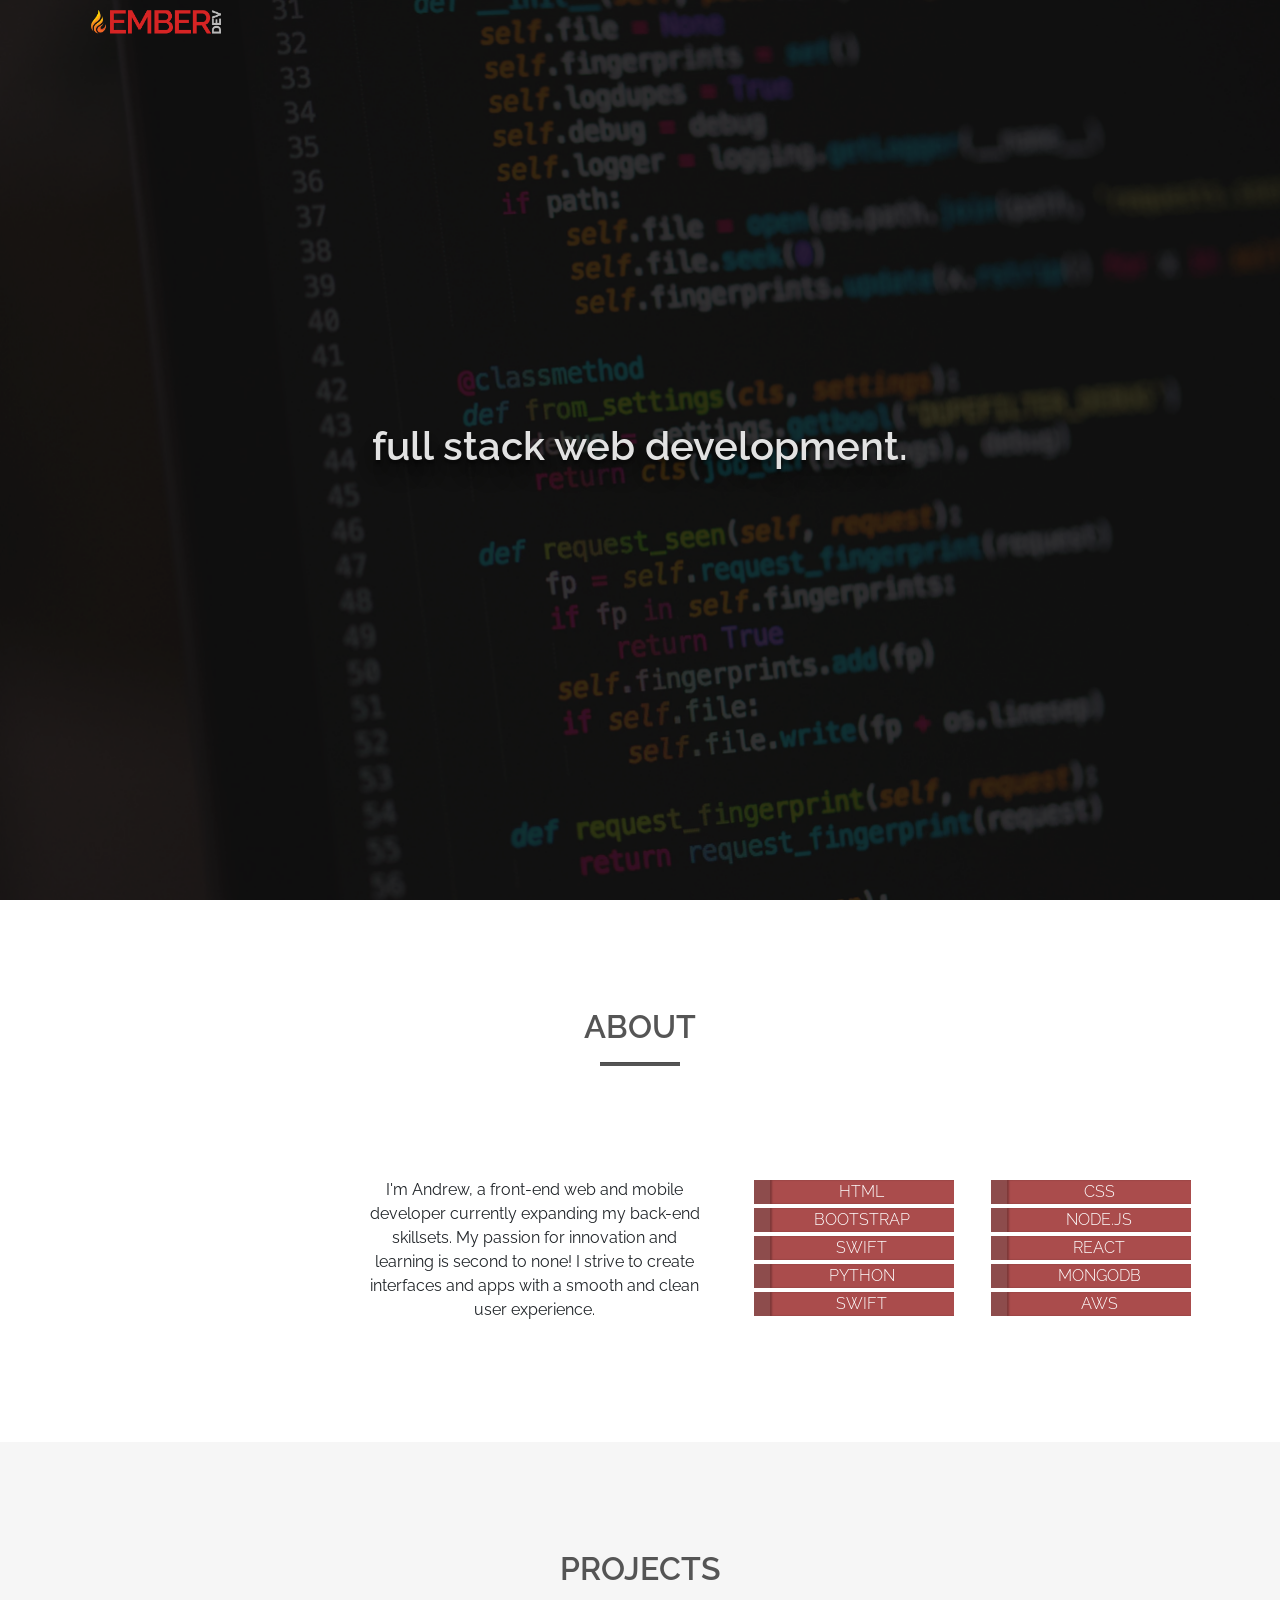
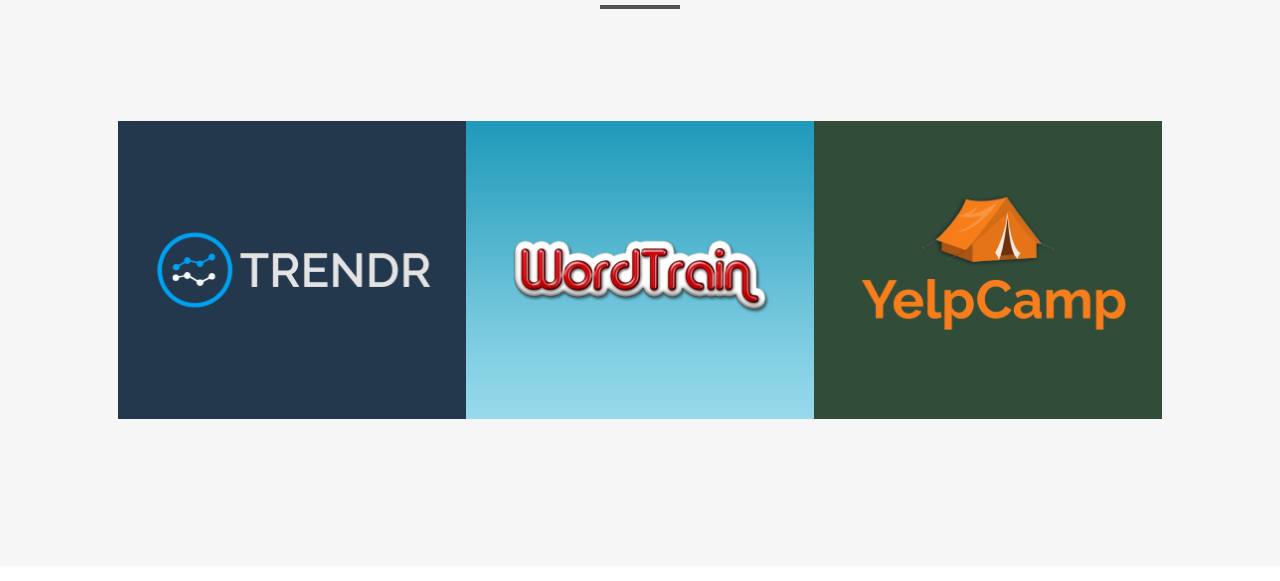
==== index.html @ d3c7279b "about section completed" ====
<!doctype html>
<html lang="en">

<head>
    <!-- Required meta tags -->
    <meta charset="utf-8">
    <meta name="viewport" content="width=device-width, initial-scale=1, shrink-to-fit=no">

    <!-- Google Font -->
    <link href="https://fonts.googleapis.com/css?family=Nunito:200,300,400,700" rel="stylesheet">
    <style>
        @import url('https://fonts.googleapis.com/css?family=Quicksand|Raleway:300,400,500,600&display=swap');
    </style>

    <!-- Bootstrap CSS -->
    <link rel="stylesheet" href="https://stackpath.bootstrapcdn.com/bootstrap/4.1.3/css/bootstrap.min.css"
        integrity="sha384-MCw98/SFnGE8fJT3GXwEOngsV7Zt27NXFoaoApmYm81iuXoPkFOJwJ8ERdknLPMO" crossorigin="anonymous">

    <!-- Custom CSS -->
    <link rel="stylesheet" href="./styles/main.css">

    <!-- Iconify -->
    <script src="https://code.iconify.design/1/1.0.3/iconify.min.js"></script>

    <!-- Devicon -->
    <link rel="stylesheet"
        href="https://cdn.rawgit.com/konpa/devicon/df6431e323547add1b4cf45992913f15286456d3/devicon.min.css">

    <!-- Animate -->
    <link rel="stylesheet" href="https://cdnjs.cloudflare.com/ajax/libs/animate.css/3.7.2/animate.min.css">


    <title>embr-dev.com</title>
</head>

<body>
    <!-- Navigation Bar -->
    <nav class="navbar navbar-expand-sm navbar-light fixed-top" id="headerNav">
        <div class="container">
            <a href="./index.html" class="navbar-brand"><img class="img-fluid" src="./assets/images/ember_logo_red.png"
                    alt="" id='brandImage'></a>
            <div class="navbar-nav ml-auto">
                <div class="row mr-0" id="headerSocials">
                    <a class="nav-item nav-link" id="githubLink" href="https://github.com/rodgersandrew"
                        target="_blank"><span class="iconify" id="github" data-icon="simple-icons:github"
                            data-inline="false"></span></a>
                    <a class="nav-item nav-link" id="upworkLink"
                        href="https://www.upwork.com/o/profiles/users/_~014c1026d71f8b8d22/" target="_blank"><span
                            class="iconify mt-1" id="upwork" data-icon="simple-icons:upwork"
                            data-inline="false"></span></a>
                    <a class="nav-item nav-link" href="https://www.linkedin.com/in/rodgersandrew/" id="linkedInLink"
                        target="_blank"><span class="iconify" id="linkedIn" data-icon="ant-design:linkedin-fill"
                            data-inline="false"></span></a>
                </div>
            </div>
        </div>
    </nav>

    <!-- Main Header -->
    <div class="main d-flex justify-content-center align-items-center">
        <div class="w-50 d-flex justify-content-center align-items-center text-center" id="mainDetails">
            <h1 class="mainTitle">full stack web development.</h1>
        </div>
    </div>

    <!-- ABOUT -->
    <section class="text-center" id="about">
        <div class="container">
            <div class="py-5" id="aboutHeader">
                <h2 class="sectionTitle" id="aboutTitle">ABOUT</h2>
                <hr class="divider" id="aboutRule">
            </div>
            <div class="row mt-5" id="aboutInfo">
                <div class="d-flex col-lg-7">
                    <div class="col d-flex justify-content-center align-items-center">
                        <img id="headshot" src="./assets/images/about-headshot.png" alt="">
                    </div>
                    <div class="col-7 d-flex justify-content-center align-items-center">
                        <p id="aboutMe">I'm Andrew, a front-end web and mobile developer currently expanding my back-end
                            skillsets.
                            My passion for innovation and learning is second to none! I strive to create interfaces and
                            apps with a smooth and clean user experience.</p>
                    </div>
                </div>
                <!-- Tech Stack Container -->
                <div class="col-lg-5 d-flex flex-column justify-content-center">
                    <div class="row mb-1">
                        <div class="col-6 d-flex justify-content-center align-items-center" id="firstStack">
                            <div class=" row stackRow d-flex h-100 align-items-center">
                                <i class="devicon-html5-plain p-2"></i>
                                <div class="col stackTextCol shadow-inset-left">
                                    <p class="stackText">HTML</p>
                                </div>
                            </div>
                        </div>
                        <div class="col-6 d-flex justify-content-center align-items-center" id="secondStack">
                            <div class=" row stackRow d-flex h-100 align-items-center">
                                <i class="devicon-css3-plain p-2"></i>
                                <div class="col stackTextCol shadow-inset-left">
                                    <p class="stackText">CSS</p>
                                </div>
                            </div>
                        </div>
                    </div>
                    <div class="row mb-1">
                        <div class="col-6 d-flex justify-content-center align-items-center" id="firstStack">
                            <div class=" row stackRow d-flex h-100 align-items-center">
                                <i class="devicon-bootstrap-plain p-2"></i>
                                <div class="col stackTextCol shadow-inset-left">
                                    <p class="stackText">BOOTSTRAP</p>
                                </div>
                            </div>
                        </div>
                        <div class="col-6 d-flex justify-content-center align-items-center" id="secondStack">
                            <div class=" row stackRow d-flex h-100 align-items-center">
                                <i class="devicon-nodejs-plain p-2"></i>
                                <div class="col stackTextCol shadow-inset-left">
                                    <p class="stackText">NODE.JS</p>
                                </div>
                            </div>
                        </div>
                    </div>
                    <div class="row mb-1">
                        <div class="col-6 d-flex justify-content-center align-items-center" id="firstStack">
                            <div class=" row stackRow d-flex h-100 align-items-center">
                                <i class="devicon-swift-plain p-2"></i>
                                <div class="col stackTextCol shadow-inset-left">
                                    <p class="stackText">SWIFT</p>
                                </div>
                            </div>
                        </div>
                        <div class="col-6 d-flex justify-content-center align-items-center" id="secondStack">
                            <div class=" row stackRow d-flex h-100 align-items-center">
                                <i class="devicon-react-plain p-2"></i>
                                <div class="col stackTextCol shadow-inset-left">
                                    <p class="stackText">REACT</p>
                                </div>
                            </div>
                        </div>
                    </div>
                    <div class="row mb-1">
                        <div class="col-6 d-flex justify-content-center align-items-center" id="firstStack">
                            <div class=" row stackRow d-flex h-100 align-items-center">
                                <i class="devicon-python-plain p-2"></i>
                                <div class="col stackTextCol shadow-inset-left">
                                    <p class="stackText">PYTHON</p>
                                </div>
                            </div>
                        </div>
                        <div class="col-6 d-flex justify-content-center align-items-center" id="secondStack">
                            <div class=" row stackRow d-flex h-100 align-items-center">
                                <i class="devicon-mongodb-plain p-2"></i>
                                <div class="col stackTextCol shadow-inset-left">
                                    <p class="stackText">MONGODB</p>
                                </div>
                            </div>
                        </div>
                    </div>
                    <div class="row mb-1">
                        <div class="col-6 d-flex justify-content-center align-items-center" id="firstStack">
                            <div class=" row stackRow d-flex h-100 align-items-center">
                                <i class="devicon-express-original p-2"></i>
                                <div class="col stackTextCol shadow-inset-left">
                                    <p class="stackText">SWIFT</p>
                                </div>
                            </div>
                        </div>
                        <div class="col-6 d-flex justify-content-center align-items-center" id="secondStack">
                            <div class=" row stackRow d-flex h-100 align-items-center">
                                <i class="devicon-amazonwebservices-plain p-2"></i>
                                <div class="col stackTextCol shadow-inset-left">
                                    <p class="stackText">AWS</p>
                                </div>
                            </div>
                        </div>
                    </div>
                </div>
            </div>
        </div>
    </section>

    </div>

    <!-- PROJECTS -->
    <section class="text-center" id="projects">
        <div class="container">
            <div class="py-5" id="projectsHeader">
                <h2 class="sectionTitle" id="projectsTitle">PROJECTS</h2>
                <hr class="divider" id="projectsRule">
            </div>
            <div class="row mt-5 px-5">
                <div class="col-lg-4 px-0 text-center projectCard">
                    <div class="d-flex flex-column h-100 justify-content-center align-items-center">
                        <div class="mb-5 projectHeader">
                            <h3 class="projectTitle text-danger">TRENDR</h3>
                            <p class="projectStack">Python - Lambda - DynamoDB - React Native</p>
                        </div>
                        <a href="" class="btn btn-outline-danger projectInfoBtn">LEARN MORE</a>
                    </div>
                    <img class="portfolioImg position-absolute" src="./assets/images/trendr-card.png" alt="">

                </div>
                <div class="col-lg-4 px-0 text-center projectCard">
                    <div class="d-flex flex-column h-100 justify-content-center align-items-center">
                        <div class="mb-5 projectHeader">
                            <h3 class="projectTitle text-danger">WordTrain</h3>
                            <p class="projectStack">React Native</p>
                        </div>
                        <a href="" class="btn btn-outline-danger projectInfoBtn">LEARN MORE</a>
                    </div>
                    <img class="portfolioImg" src="./assets/images/wordtrain-card.png" alt="">
                </div>
                <div class="col-lg-4 px-0 text-center projectCard">
                    <div class="d-flex flex-column h-100 justify-content-center align-items-center">
                        <div class="mb-5 projectHeader">
                            <h3 class="projectTitle text-danger">YelpCamp</h3>
                            <p class="projectStack">Node.js - Express - MongoDB</p>
                        </div>
                        <a href="" class="btn btn-outline-danger projectInfoBtn">LEARN MORE</a>
                    </div>
                    <img class="portfolioImg" src="./assets/images/yelpcamp-card.png" alt="">
                </div>
            </div>
    </section>

    </div>






    <!-- jQuery first, then Popper.js, then Bootstrap JS -->
    <script src="https://code.jquery.com/jquery-3.4.1.min.js"
        integrity="sha256-CSXorXvZcTkaix6Yvo6HppcZGetbYMGWSFlBw8HfCJo=" crossorigin="anonymous"></script>

    <script src="./app.js"></script>
    <script src="https://cdnjs.cloudflare.com/ajax/libs/popper.js/1.14.3/umd/popper.min.js"
        integrity="sha384-ZMP7rVo3mIykV+2+9J3UJ46jBk0WLaUAdn689aCwoqbBJiSnjAK/l8WvCWPIPm49" crossorigin="anonymous">
    </script>
    <script src="https://stackpath.bootstrapcdn.com/bootstrap/4.1.3/js/bootstrap.min.js"
        integrity="sha384-ChfqqxuZUCnJSK3+MXmPNIyE6ZbWh2IMqE241rYiqJxyMiZ6OW/JmZQ5stwEULTy" crossorigin="anonymous">
    </script>

</body>

</html>
---- styles/main.css ----
body {
    padding-bottom: 15px;
}


.navbar {
    background-color: transparent;
    padding-top: 0;
    padding-bottom: 0;
}

.hidden {
    opacity: 0;
}

.navbar.scrolled {
    background: rgb(194, 85, 85);
    transition: background 400ms;
}

#brandImage {
    height: 35px;
}

.jumbotron {
    border-bottom: 2px solid rgba(143, 34, 9, 0.2);
    border-top: 2px solid rgba(143, 34, 9, 0.2);
    height: 30%;
    background-image: url("../assets/images/jumbotron_bg.png");
    background-size: cover;
    min-height: 30vh;
}

.main {
    height: 100vh;
    background-image: url('../assets/images/main-bg-darker.png');
    background-size: cover;

}

.mainTitle {
    font-family: 'Raleway', sans-serif;
    font-weight: 600;
    color: rgb(226, 226, 226);
    text-shadow: 0px 0px 0px rgba(0, 0, 0, 0.8),
        0px 4px 3px rgba(0, 0, 0, 0.4),
        0px 8px 13px rgba(0, 0, 0, 0.1),
        0px 18px 23px rgba(0, 0, 0, 0.1);
}

#mainDetails {
    width: 200px;
    height: 30%;
}

.workTitle {
    font-family: 'Quicksand', sans-serif;
    font-weight: 300;
    font-size: 2.4rem;
    color: #e5e5e5;
    text-shadow: 0px 4px 3px rgba(0, 0, 0, 0.4),
        0px 8px 13px rgba(0, 0, 0, 0.1),
        0px 18px 23px rgba(0, 0, 0, 0.1);
}

.iconify {
    width: 24px;
    height: 24px;
    text-shadow: 0px 4px 3px rgba(0, 0, 0, 0.4),
        0px 8px 13px rgba(0, 0, 0, 0.1),
        0px 18px 23px rgba(0, 0, 0, 0.1);
}

.navbar.scrolled #github {
    color: #fff;
}

.navbar.scrolled a:hover #github {
    color: #333;
}

.navbar.scrolled #upwork {
    color: #fff;
}

.navbar.scrolled a:hover #upwork {
    color: #333;
}

.navbar.scrolled #linkedIn {
    color: #fff;
}

.navbar.scrolled a:hover #linkedIn {
    color: #333;
}

#github {

    color: #9452F7;
}

a:hover #github {
    color: #F6F6F6;
}

#upwork {
    color: #37A000;
}

a:hover #upwork {
    color: #6FDA44;
}

#linkedIn {
    color: #1977B5;
}

a:hover #linkedIn {
    color: #1f9ede;
}

#stackContainer {
    padding-right: 50px;
    padding-left: 50px;
}

.row i {
    font-size: 2rem;
    color: #fff;
}

.stackIcon {
    height: 50px;
    width: 50px;
}

.stackRow {
    background-color: #8d4c4c;
    min-width: 200px;
}

.stackTextCol {
    background-color: #AA4C4C;
    display: flex;
    height: 100%;
    justify-content: center;
    align-items: center;
}

.stackTextContainer {
    background-color: #AA4C4C;
}

.stackText {
    font-family: 'Raleway', sans-serif;
    font-weight: 300;
    font-size: 1rem;
    color: #fff;
    margin-top: 0;
    margin-bottom: 0;
}


.portfolioImg {
    width: inherit;
    position: absolute;
    top: 0;
    left: 0;
}

#about {
    background-color: #ffffff;
    padding-top: 60px;
    padding-bottom: 120px;
}

#aboutMe {
    font-family: 'Raleway', sans-serif;
    font-weight: 400;
    font-size: 1rem;
    margin-bottom: 0;
    margin-top: 0;
}

#headshot {
    max-width: 100%;
    max-height: 100%;
    padding: 5%;
}

#projects {
    background-color: #f6f6f6;
    padding-top: 60px;
    padding-bottom: 120px;
}

.divider {
    width: 80px;
    height: 3px;
    background-color: #555;
}

.sectionTitle {
    font-family: 'Raleway';
    font-weight: 600;
    font-size: 2rem;
    color: #555;
}

.projectCard {
    background-color: #f6f6f6;
    min-height: 325px;
}

.projectTitle {
    font-family: 'Raleway';
    font-size: 1.75rem;
    font-weight: 500;
}

.projectStack {
    font-family: 'Raleway';
    font-size: .9rem;
    font-weight: 200;
}

.projectInfoBtn {
    width: 35%;
    z-index: 1;
    opacity: 0;
}

/* Shadows */
.shadow-inset-left {
    -moz-box-shadow: inset 2px 0px 2px rgba(0, 1, 1, 0.26);
    -webkit-box-shadow: inset 2px 0px 2px rgba(0, 1, 1, 0.26);
    box-shadow: inset 2px 0px 2px rgba(0, 1, 1, 0.26);
}
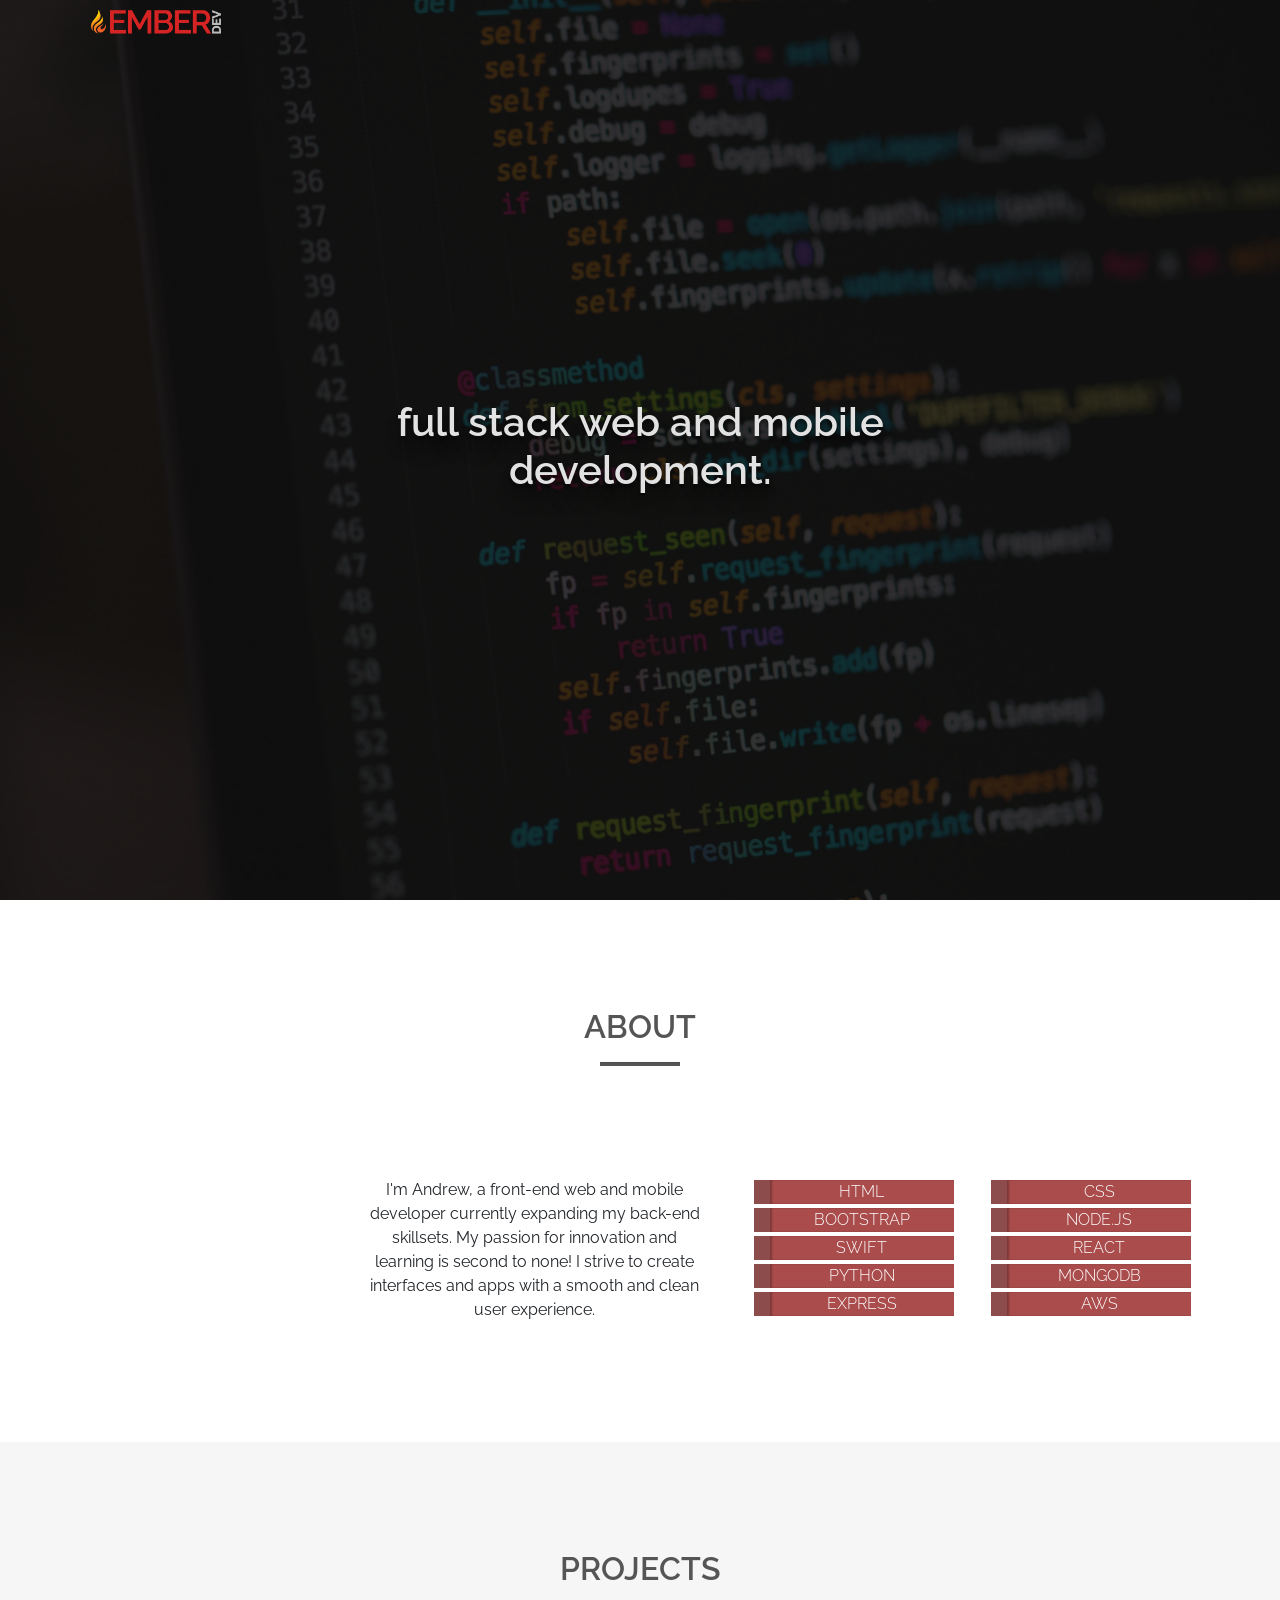
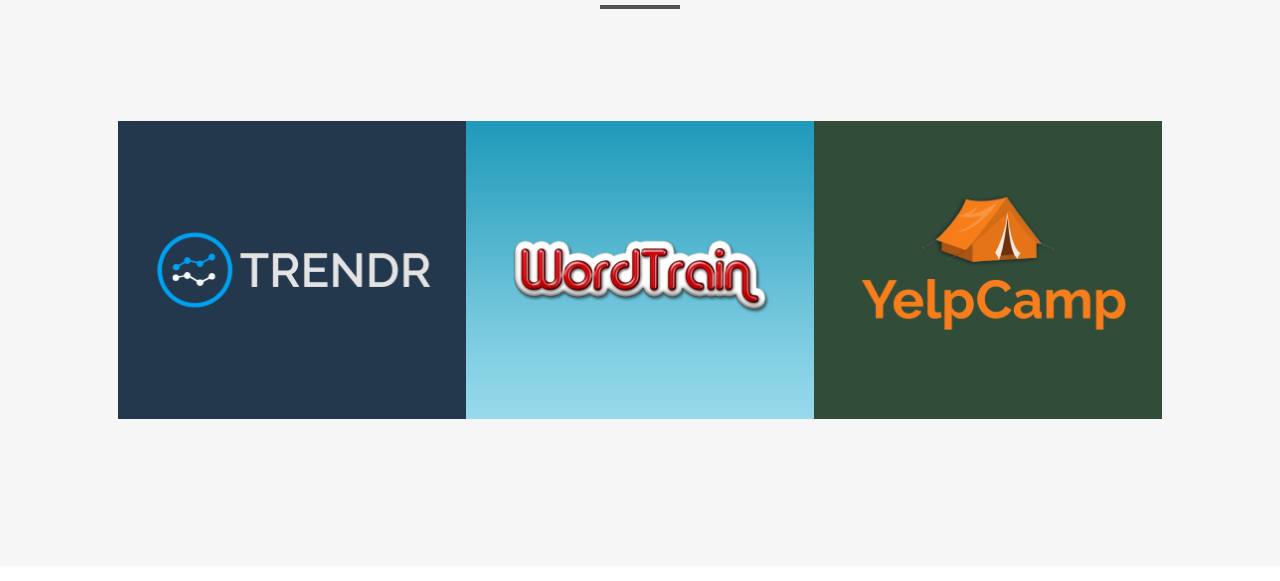
==== commit b7f80ec7: "modal function - wordtrain slides in place" ====
--- a/index.html
+++ b/index.html
@@ -29,11 +29,62 @@
     <!-- Animate -->
     <link rel="stylesheet" href="https://cdnjs.cloudflare.com/ajax/libs/animate.css/3.7.2/animate.min.css">
 
-
     <title>embr-dev.com</title>
 </head>
 
 <body>
+    <!-- The Modal -->
+    <div id="modal" class="modal">
+        <!-- Modal content -->
+        <div class="d-flex flex-row modal-content">
+            <div class="flex-fill px-0 gallery">
+                <!-- <div class="window">
+                    <div id="carousel" style="left: -281px;">
+                        <div class="slide"></div>
+                        <div class="slide"></div>
+                        <div class="slide"></div>
+                    </div>
+                    <span class="iconify" data-icon="el:chevron-left" data-inline="false"></span>
+                    <span class="iconify" data-icon="el:chevron-right" data-inline="false"></span>
+                </div> -->
+                <div id="carouselControl" class="carousel slide" data-ride="carousel" data-interval="8000">
+                    <div class="carousel-inner">
+                        <div class="carousel-item active">
+                            <div class="modalSlide"></div>
+                        </div>
+                        <div class="carousel-item">
+                            <div class="modalSlide"></div>
+                        </div>
+                        <div class="carousel-item">
+                            <div class="modalSlide"></div>
+                        </div>
+                    </div>
+                    <a class="carousel-control-prev" href="#carouselControl" role="button" data-slide="prev">
+                        <span class="iconify" data-icon="el:chevron-left" data-inline="false"></span>
+                        <span class="sr-only">Previous</span>
+                    </a>
+                    <a class="carousel-control-next" href="#carouselControl" role="button" data-slide="next">
+                            <span class="iconify" data-icon="el:chevron-right" data-inline="false"></span>
+                        <span class="sr-only">Next</span>
+                    </a>
+                </div>
+            </div>
+            <div class="flex-fill d-flex flex-column border-inset-left-dark infoContainer">
+                <span class="iconify close justify-self-start align-self-end" data-icon="ion:close-sharp"
+                    data-inline="false" id="modalClose"></span>
+                <div class="d-flex flex-fill flex-column justify-content-center px-5">
+                    <div class="title justify-self-center"></div>
+                    <div class="desc"></div>
+                    <div class="rule"></div>
+                    <div class="details"></div>
+                </div>
+
+            </div>
+
+        </div>
+
+    </div>
+
     <!-- Navigation Bar -->
     <nav class="navbar navbar-expand-sm navbar-light fixed-top" id="headerNav">
         <div class="container">
@@ -58,8 +109,9 @@
 
     <!-- Main Header -->
     <div class="main d-flex justify-content-center align-items-center">
-        <div class="w-50 d-flex justify-content-center align-items-center text-center" id="mainDetails">
-            <h1 class="mainTitle">full stack web development.</h1>
+        <div class="w-50 d-flex flex-column justify-content-center align-items-center text-center" id="mainDetails">
+            <h1 class="mainTitle">full stack web and mobile development.</h1>
+            <!-- <h1 class="mainTitle">full stack web development.</h1> -->
         </div>
     </div>
 
@@ -161,7 +213,7 @@
                             <div class=" row stackRow d-flex h-100 align-items-center">
                                 <i class="devicon-express-original p-2"></i>
                                 <div class="col stackTextCol shadow-inset-left">
-                                    <p class="stackText">SWIFT</p>
+                                    <p class="stackText">EXPRESS</p>
                                 </div>
                             </div>
                         </div>
@@ -195,10 +247,10 @@
                             <h3 class="projectTitle text-danger">TRENDR</h3>
                             <p class="projectStack">Python - Lambda - DynamoDB - React Native</p>
                         </div>
-                        <a href="" class="btn btn-outline-danger projectInfoBtn">LEARN MORE</a>
+                        <!-- <a href="" class="btn btn-outline-danger projectInfoBtn">LEARN MORE</a> -->
+                        <button class="btn btn-outline-danger projectInfoBtn" id="trendr">LEARN MORE</button>
                     </div>
                     <img class="portfolioImg position-absolute" src="./assets/images/trendr-card.png" alt="">
-
                 </div>
                 <div class="col-lg-4 px-0 text-center projectCard">
                     <div class="d-flex flex-column h-100 justify-content-center align-items-center">
@@ -206,7 +258,7 @@
                             <h3 class="projectTitle text-danger">WordTrain</h3>
                             <p class="projectStack">React Native</p>
                         </div>
-                        <a href="" class="btn btn-outline-danger projectInfoBtn">LEARN MORE</a>
+                        <button class="btn btn-outline-danger projectInfoBtn" id="wordtrain">LEARN MORE</button>
                     </div>
                     <img class="portfolioImg" src="./assets/images/wordtrain-card.png" alt="">
                 </div>
@@ -228,13 +280,9 @@
 
 
 
-
-
     <!-- jQuery first, then Popper.js, then Bootstrap JS -->
     <script src="https://code.jquery.com/jquery-3.4.1.min.js"
         integrity="sha256-CSXorXvZcTkaix6Yvo6HppcZGetbYMGWSFlBw8HfCJo=" crossorigin="anonymous"></script>
-
-    <script src="./app.js"></script>
     <script src="https://cdnjs.cloudflare.com/ajax/libs/popper.js/1.14.3/umd/popper.min.js"
         integrity="sha384-ZMP7rVo3mIykV+2+9J3UJ46jBk0WLaUAdn689aCwoqbBJiSnjAK/l8WvCWPIPm49" crossorigin="anonymous">
     </script>
@@ -242,6 +290,10 @@
         integrity="sha384-ChfqqxuZUCnJSK3+MXmPNIyE6ZbWh2IMqE241rYiqJxyMiZ6OW/JmZQ5stwEULTy" crossorigin="anonymous">
     </script>
 
+    <!-- Local JS -->
+    <script src="./app.js"></script>
+    <script src="./modal.js"></script>
+
 </body>
 
 </html>
--- a/styles/main.css
+++ b/styles/main.css
@@ -63,7 +63,7 @@
         0px 18px 23px rgba(0, 0, 0, 0.1);
 }
 
-.iconify {
+.navbar .iconify {
     width: 24px;
     height: 24px;
     text-shadow: 0px 4px 3px rgba(0, 0, 0, 0.4),
@@ -236,4 +236,115 @@
     -moz-box-shadow: inset 2px 0px 2px rgba(0, 1, 1, 0.26);
     -webkit-box-shadow: inset 2px 0px 2px rgba(0, 1, 1, 0.26);
     box-shadow: inset 2px 0px 2px rgba(0, 1, 1, 0.26);
+}
+
+.border-inset-left-dark {
+    box-shadow: inset 2px 0px 0px #555;
+}
+
+/* The Modal (background) */
+.modal {
+    display: none;
+    /* Hidden by default */
+    position: fixed;
+    /* Stay in place */
+    z-index: 1045;
+    /* Sit on top */
+    padding-top: 65px;
+    /* Location of the box */
+    left: 0;
+    top: 0;
+    width: 100%;
+    /* Full width */
+    height: 100%;
+    /* Full height */
+    overflow: auto;
+    /* Enable scroll if needed */
+    background-color: rgb(0, 0, 0);
+    /* Fallback color */
+    background-color: rgba(0, 0, 0, 0.75);
+    /* Black w/ opacity */
+}
+
+/* Modal Content */
+.modal-content {
+    background-color: #fefefe;
+    margin: auto;
+    border: 0px solid #888;
+    border-radius: 5px;
+    width: 625px;
+    height: 550px;
+}
+
+#modal .gallery {
+    height: 100%;
+}
+
+#modal #carouselControl a {
+    align-items: flex-end;
+}
+
+#modal #carouselControl a .iconify{
+    height: 40px;
+    width: 50px;
+    background-color: rgba(0, 0, 0, 0.4);
+    padding: 5px;
+}
+
+.gallery .modalSlide {
+    height: 550px;
+    width: 281px;
+    border-top-left-radius: 5px;
+    border-bottom-left-radius: 5px;
+    
+}
+
+#modal .window, #carousel {
+    height: 550px
+}
+
+
+#modal .infoContainer {
+    padding: 5px;
+    padding-bottom: 20%;
+}
+
+#modal .infoContainer .title {
+    font-family: 'Nunito', sans-serif;
+    font-weight: 700;
+    color: #C25555;
+    font-size: 2rem;
+    line-height: 1;
+}
+
+#modal .infoContainer .desc {
+    font-family: 'Nunito', sans-serif;
+    font-weight: 400;
+    color: #666;
+    font-size: 1rem;
+    line-height: 1;
+}
+
+#modal .infoContainer .rule {
+    width: 100%;
+    height: 1px;
+    background-color: #777;
+    margin-top: .75rem;
+    margin-bottom: 1rem;
+
+}
+
+/* The Close Button */
+.close {
+    color: #333;
+    float: right;
+    font-size: 2.5rem;
+    font-weight: bold;
+}
+
+.close:hover,
+.close:focus {
+    color: rgb(116, 24, 24);
+    text-decoration: none;
+    cursor: pointer;
 }
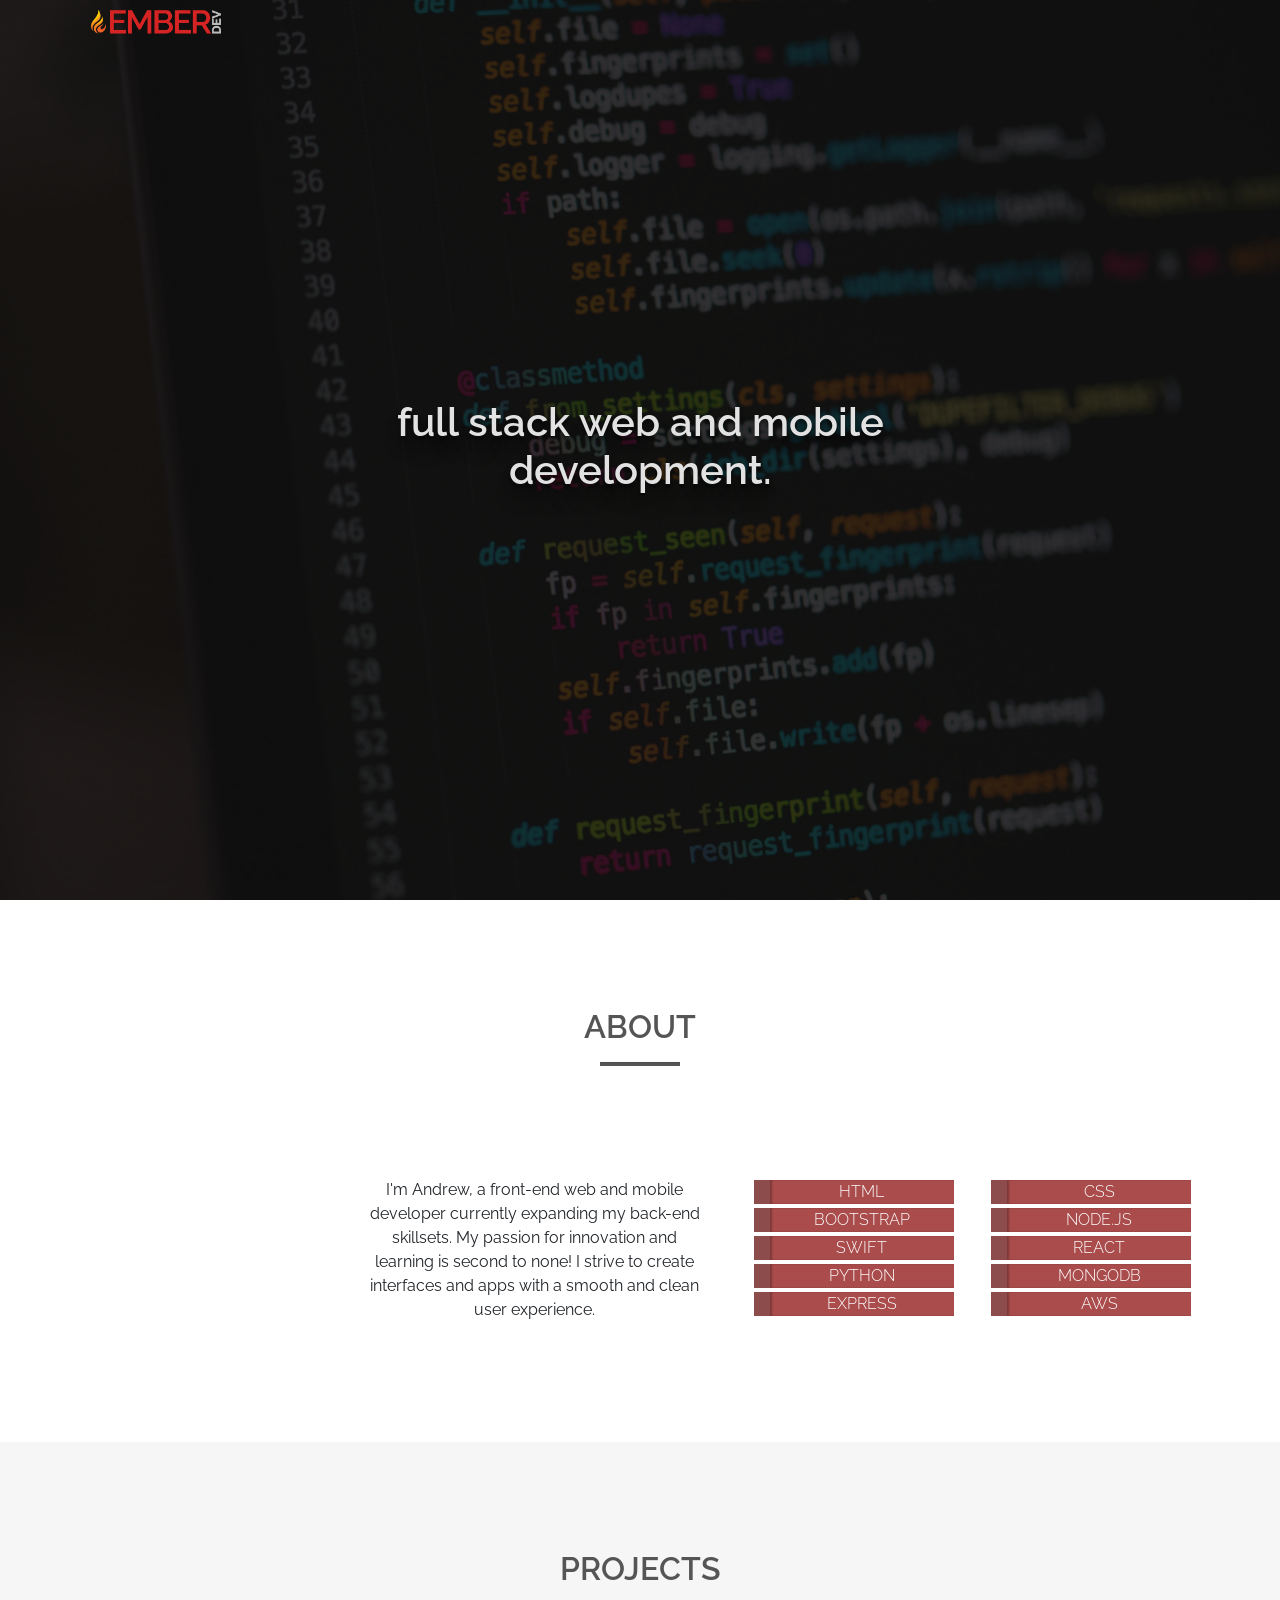
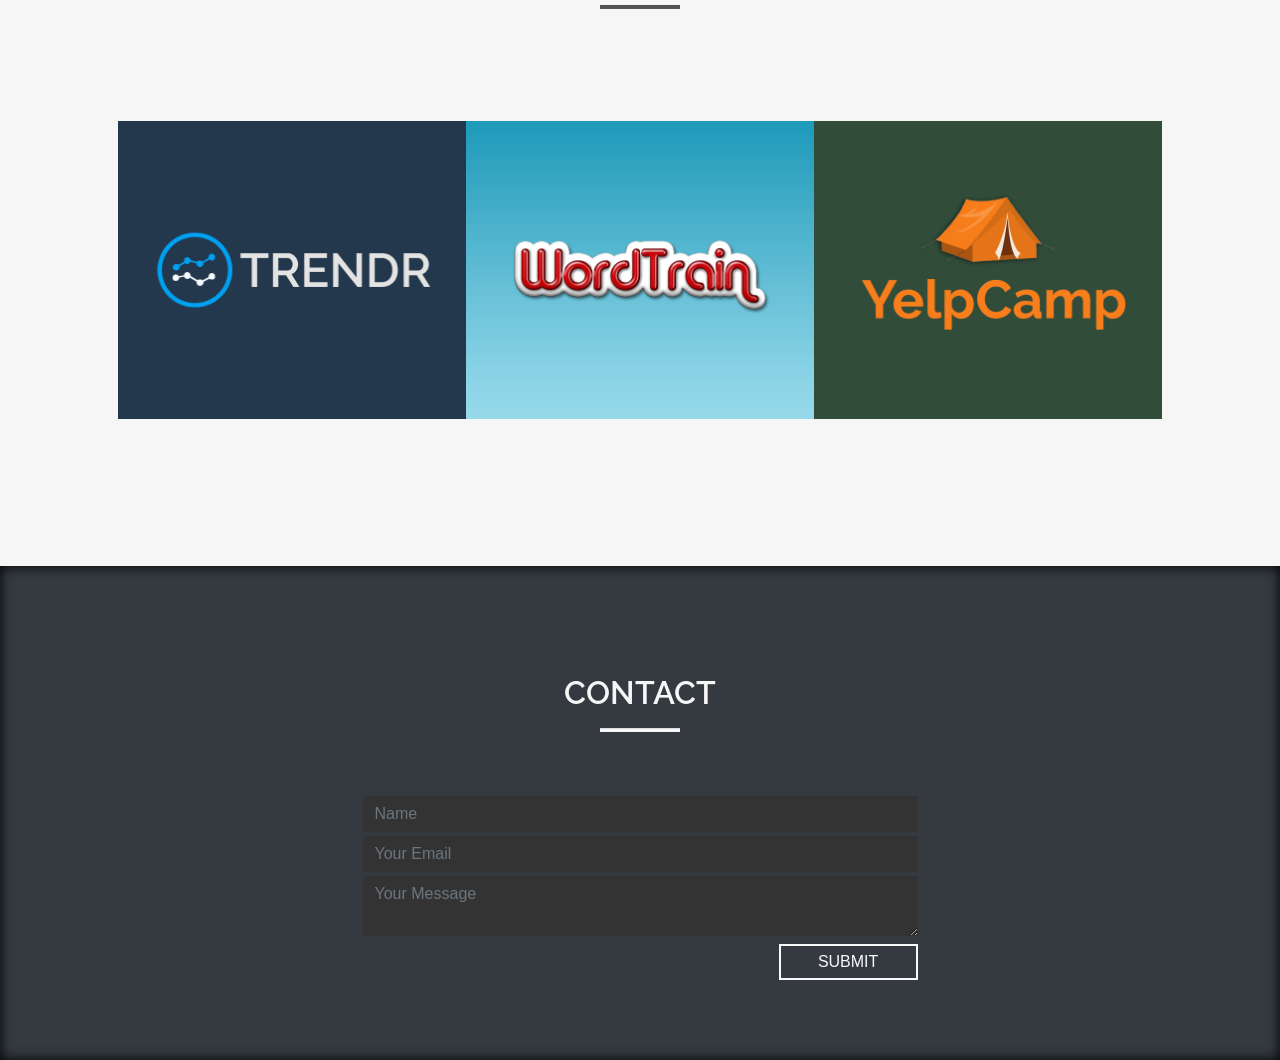
==== commit 6c563443: "added initial contact info" ====
--- a/index.html
+++ b/index.html
@@ -64,7 +64,7 @@
                         <span class="sr-only">Previous</span>
                     </a>
                     <a class="carousel-control-next" href="#carouselControl" role="button" data-slide="next">
-                            <span class="iconify" data-icon="el:chevron-right" data-inline="false"></span>
+                        <span class="iconify" data-icon="el:chevron-right" data-inline="false"></span>
                         <span class="sr-only">Next</span>
                     </a>
                 </div>
@@ -88,8 +88,8 @@
     <!-- Navigation Bar -->
     <nav class="navbar navbar-expand-sm navbar-light fixed-top" id="headerNav">
         <div class="container">
-            <a href="./index.html" class="navbar-brand"><img class="img-fluid" src="./assets/images/ember_logo_red.png"
-                    alt="" id='brandImage'></a>
+            <a href="./" class="navbar-brand"><img class="img-fluid" src="./assets/images/ember_logo_red.png" alt=""
+                    id='brandImage'></a>
             <div class="navbar-nav ml-auto">
                 <div class="row mr-0" id="headerSocials">
                     <a class="nav-item nav-link" id="githubLink" href="https://github.com/rodgersandrew"
@@ -231,8 +231,6 @@
         </div>
     </section>
 
-    </div>
-
     <!-- PROJECTS -->
     <section class="text-center" id="projects">
         <div class="container">
@@ -268,13 +266,36 @@
                             <h3 class="projectTitle text-danger">YelpCamp</h3>
                             <p class="projectStack">Node.js - Express - MongoDB</p>
                         </div>
-                        <a href="" class="btn btn-outline-danger projectInfoBtn">LEARN MORE</a>
+                        <a href="./yelpcamp" class="btn btn-outline-danger projectInfoBtn">LEARN MORE</a>
                     </div>
                     <img class="portfolioImg" src="./assets/images/yelpcamp-card.png" alt="">
                 </div>
             </div>
     </section>
 
+    <!-- Contact Section -->
+    <div class="contact bg-dark">
+        <section class="text-center">
+            <div class="py-5" id="contactHeader">
+                <h2 class="sectionTitle" id="contactTitle">CONTACT</h2>
+                <hr class="divider" id="contactRule">
+            </div>
+            <div class="container d-flex justify-content-center">
+                <form class="w-50" id="contact-form">
+                    <div class="form-group">
+                        <input class="form-control mb-1" placeholder="Name" type="text" name="name" required="">
+                        <input class="form-control mb-1" placeholder="Your Email" type="email" name="email" required="">
+                        <textarea class="form-control" placeholder="Your Message" type="text" name="message"></textarea>
+                    </div>
+                    <div id="success">
+                        <div>Your message was sent successfully. Thank you!
+                            <span id="close" class="mdi mdi-close"></span>
+                        </div>
+                    </div>
+                    <input class="btn btn-outline-light" type="submit" id="submit" value="SUBMIT">
+                </form>
+            </div>
+        </section>
     </div>
 
 
--- a/styles/main.css
+++ b/styles/main.css
@@ -1,350 +1,381 @@
-body {
-    padding-bottom: 15px;
-}
-
+/* body {
+  padding-bottom: 15px;
+} */
 
 .navbar {
-    background-color: transparent;
-    padding-top: 0;
-    padding-bottom: 0;
+  background-color: transparent;
+  padding-top: 0;
+  padding-bottom: 0;
 }
 
 .hidden {
-    opacity: 0;
+  opacity: 0;
 }
 
 .navbar.scrolled {
-    background: rgb(194, 85, 85);
-    transition: background 400ms;
+  background: rgb(194, 85, 85);
+  transition: background 400ms;
 }
 
 #brandImage {
-    height: 35px;
+  height: 35px;
 }
 
 .jumbotron {
-    border-bottom: 2px solid rgba(143, 34, 9, 0.2);
-    border-top: 2px solid rgba(143, 34, 9, 0.2);
-    height: 30%;
-    background-image: url("../assets/images/jumbotron_bg.png");
-    background-size: cover;
-    min-height: 30vh;
+  border-bottom: 2px solid rgba(143, 34, 9, 0.2);
+  border-top: 2px solid rgba(143, 34, 9, 0.2);
+  height: 30%;
+  background-image: url("../assets/images/jumbotron_bg.png");
+  background-size: cover;
+  min-height: 30vh;
 }
 
 .main {
-    height: 100vh;
-    background-image: url('../assets/images/main-bg-darker.png');
-    background-size: cover;
-
+  height: 100vh;
+  background-image: url("../assets/images/main-bg-darker.png");
+  background-size: cover;
 }
 
 .mainTitle {
-    font-family: 'Raleway', sans-serif;
-    font-weight: 600;
-    color: rgb(226, 226, 226);
-    text-shadow: 0px 0px 0px rgba(0, 0, 0, 0.8),
-        0px 4px 3px rgba(0, 0, 0, 0.4),
-        0px 8px 13px rgba(0, 0, 0, 0.1),
-        0px 18px 23px rgba(0, 0, 0, 0.1);
+  font-family: "Raleway", sans-serif;
+  font-weight: 600;
+  color: rgb(226, 226, 226);
+  text-shadow: 0px 0px 0px rgba(0, 0, 0, 0.8), 0px 4px 3px rgba(0, 0, 0, 0.4),
+    0px 8px 13px rgba(0, 0, 0, 0.1), 0px 18px 23px rgba(0, 0, 0, 0.1);
 }
 
 #mainDetails {
-    width: 200px;
-    height: 30%;
+  width: 200px;
+  height: 30%;
 }
 
 .workTitle {
-    font-family: 'Quicksand', sans-serif;
-    font-weight: 300;
-    font-size: 2.4rem;
-    color: #e5e5e5;
-    text-shadow: 0px 4px 3px rgba(0, 0, 0, 0.4),
-        0px 8px 13px rgba(0, 0, 0, 0.1),
-        0px 18px 23px rgba(0, 0, 0, 0.1);
+  font-family: "Quicksand", sans-serif;
+  font-weight: 300;
+  font-size: 2.4rem;
+  color: #e5e5e5;
+  text-shadow: 0px 4px 3px rgba(0, 0, 0, 0.4), 0px 8px 13px rgba(0, 0, 0, 0.1),
+    0px 18px 23px rgba(0, 0, 0, 0.1);
 }
 
 .navbar .iconify {
-    width: 24px;
-    height: 24px;
-    text-shadow: 0px 4px 3px rgba(0, 0, 0, 0.4),
-        0px 8px 13px rgba(0, 0, 0, 0.1),
-        0px 18px 23px rgba(0, 0, 0, 0.1);
+  width: 24px;
+  height: 24px;
+  text-shadow: 0px 4px 3px rgba(0, 0, 0, 0.4), 0px 8px 13px rgba(0, 0, 0, 0.1),
+    0px 18px 23px rgba(0, 0, 0, 0.1);
 }
 
 .navbar.scrolled #github {
-    color: #fff;
+  color: #fff;
 }
 
 .navbar.scrolled a:hover #github {
-    color: #333;
+  color: #333;
 }
 
 .navbar.scrolled #upwork {
-    color: #fff;
+  color: #fff;
 }
 
 .navbar.scrolled a:hover #upwork {
-    color: #333;
+  color: #333;
 }
 
 .navbar.scrolled #linkedIn {
-    color: #fff;
+  color: #fff;
 }
 
 .navbar.scrolled a:hover #linkedIn {
-    color: #333;
+  color: #333;
 }
 
 #github {
-
-    color: #9452F7;
+  color: #9452f7;
 }
 
 a:hover #github {
-    color: #F6F6F6;
+  color: #f6f6f6;
 }
 
 #upwork {
-    color: #37A000;
+  color: #37a000;
 }
 
 a:hover #upwork {
-    color: #6FDA44;
+  color: #6fda44;
 }
 
 #linkedIn {
-    color: #1977B5;
+  color: #1977b5;
 }
 
 a:hover #linkedIn {
-    color: #1f9ede;
+  color: #1f9ede;
 }
 
 #stackContainer {
-    padding-right: 50px;
-    padding-left: 50px;
+  padding-right: 50px;
+  padding-left: 50px;
 }
 
 .row i {
-    font-size: 2rem;
-    color: #fff;
+  font-size: 2rem;
+  color: #fff;
 }
 
 .stackIcon {
-    height: 50px;
-    width: 50px;
+  height: 50px;
+  width: 50px;
 }
 
 .stackRow {
-    background-color: #8d4c4c;
-    min-width: 200px;
+  background-color: #8d4c4c;
+  min-width: 200px;
 }
 
 .stackTextCol {
-    background-color: #AA4C4C;
-    display: flex;
-    height: 100%;
-    justify-content: center;
-    align-items: center;
+  background-color: #aa4c4c;
+  display: flex;
+  height: 100%;
+  justify-content: center;
+  align-items: center;
 }
 
 .stackTextContainer {
-    background-color: #AA4C4C;
+  background-color: #aa4c4c;
 }
 
 .stackText {
-    font-family: 'Raleway', sans-serif;
-    font-weight: 300;
-    font-size: 1rem;
-    color: #fff;
-    margin-top: 0;
-    margin-bottom: 0;
-}
-
+  font-family: "Raleway", sans-serif;
+  font-weight: 300;
+  font-size: 1rem;
+  color: #fff;
+  margin-top: 0;
+  margin-bottom: 0;
+}
 
 .portfolioImg {
-    width: inherit;
-    position: absolute;
-    top: 0;
-    left: 0;
+  width: inherit;
+  position: absolute;
+  top: 0;
+  left: 0;
 }
 
 #about {
-    background-color: #ffffff;
-    padding-top: 60px;
-    padding-bottom: 120px;
+  background-color: #ffffff;
+  padding-top: 60px;
+  padding-bottom: 120px;
 }
 
 #aboutMe {
-    font-family: 'Raleway', sans-serif;
-    font-weight: 400;
-    font-size: 1rem;
-    margin-bottom: 0;
-    margin-top: 0;
+  font-family: "Raleway", sans-serif;
+  font-weight: 400;
+  font-size: 1rem;
+  margin-bottom: 0;
+  margin-top: 0;
 }
 
 #headshot {
-    max-width: 100%;
-    max-height: 100%;
-    padding: 5%;
+  max-width: 100%;
+  max-height: 100%;
+  padding: 5%;
 }
 
 #projects {
-    background-color: #f6f6f6;
-    padding-top: 60px;
-    padding-bottom: 120px;
+  background-color: #f6f6f6;
+  padding-top: 60px;
+  padding-bottom: 120px;
+}
+
+.contact {
+  padding-top: 60px;
+  padding-bottom: 80px;
+  -webkit-box-shadow: inset 0px 0px 13px 0px rgba(0, 0, 0, 1);
+  -moz-box-shadow: inset 0px 0px 13px 0px rgba(0, 0, 0, 1);
+  box-shadow: inset 0px 0px 13px 0px rgba(0, 0, 0, 1);
+}
+
+.contact .form-group {
+  margin-bottom: 0.5rem;
+}
+
+.contact .form-control {
+  background-color: #333;
+  border: 0px solid #555;
+  border-radius: 0;
+  color: #f6f6f6;
+}
+
+.contact #success {
+  display: none;
+}
+
+.contact #submit {
+  width: 25%;
+  float: right;
+  border-width: 2px;
+  border-radius: 0;
+  font-weight: 500;
+  padding-top: 0.25rem;
+  padding-bottom: 0.25rem;
 }
 
 .divider {
-    width: 80px;
-    height: 3px;
-    background-color: #555;
+  width: 80px;
+  height: 3px;
+  background-color: #555;
 }
 
 .sectionTitle {
-    font-family: 'Raleway';
-    font-weight: 600;
-    font-size: 2rem;
-    color: #555;
+  font-family: "Raleway";
+  font-weight: 600;
+  font-size: 2rem;
+  color: #555;
+}
+
+#contactTitle {
+  color: #f6f6f6;
+}
+
+#contactRule {
+  background-color: #f6f6f6;
 }
 
 .projectCard {
-    background-color: #f6f6f6;
-    min-height: 325px;
+  background-color: #f6f6f6;
+  min-height: 325px;
 }
 
 .projectTitle {
-    font-family: 'Raleway';
-    font-size: 1.75rem;
-    font-weight: 500;
+  font-family: "Raleway";
+  font-size: 1.75rem;
+  font-weight: 500;
 }
 
 .projectStack {
-    font-family: 'Raleway';
-    font-size: .9rem;
-    font-weight: 200;
+  font-family: "Raleway";
+  font-size: 0.9rem;
+  font-weight: 200;
 }
 
 .projectInfoBtn {
-    width: 35%;
-    z-index: 1;
-    opacity: 0;
+  width: 35%;
+  z-index: 1;
+  opacity: 0;
 }
 
 /* Shadows */
 .shadow-inset-left {
-    -moz-box-shadow: inset 2px 0px 2px rgba(0, 1, 1, 0.26);
-    -webkit-box-shadow: inset 2px 0px 2px rgba(0, 1, 1, 0.26);
-    box-shadow: inset 2px 0px 2px rgba(0, 1, 1, 0.26);
+  -moz-box-shadow: inset 2px 0px 2px rgba(0, 1, 1, 0.26);
+  -webkit-box-shadow: inset 2px 0px 2px rgba(0, 1, 1, 0.26);
+  box-shadow: inset 2px 0px 2px rgba(0, 1, 1, 0.26);
 }
 
 .border-inset-left-dark {
-    box-shadow: inset 2px 0px 0px #555;
+  box-shadow: inset 2px 0px 0px #555;
 }
 
 /* The Modal (background) */
 .modal {
-    display: none;
-    /* Hidden by default */
-    position: fixed;
-    /* Stay in place */
-    z-index: 1045;
-    /* Sit on top */
-    padding-top: 65px;
-    /* Location of the box */
-    left: 0;
-    top: 0;
-    width: 100%;
-    /* Full width */
-    height: 100%;
-    /* Full height */
-    overflow: auto;
-    /* Enable scroll if needed */
-    background-color: rgb(0, 0, 0);
-    /* Fallback color */
-    background-color: rgba(0, 0, 0, 0.75);
-    /* Black w/ opacity */
+  display: none;
+  /* Hidden by default */
+  position: fixed;
+  /* Stay in place */
+  z-index: 1045;
+  /* Sit on top */
+  padding-top: 65px;
+  /* Location of the box */
+  left: 0;
+  top: 0;
+  width: 100%;
+  /* Full width */
+  height: 100%;
+  /* Full height */
+  overflow: auto;
+  /* Enable scroll if needed */
+  background-color: rgb(0, 0, 0);
+  /* Fallback color */
+  background-color: rgba(0, 0, 0, 0.75);
+  /* Black w/ opacity */
 }
 
 /* Modal Content */
 .modal-content {
-    background-color: #fefefe;
-    margin: auto;
-    border: 0px solid #888;
-    border-radius: 5px;
-    width: 625px;
-    height: 550px;
+  background-color: #fefefe;
+  margin: auto;
+  border: 0px solid #888;
+  border-radius: 5px;
+  width: 625px;
+  height: 550px;
 }
 
 #modal .gallery {
-    height: 100%;
+  height: 100%;
 }
 
 #modal #carouselControl a {
-    align-items: flex-end;
-}
-
-#modal #carouselControl a .iconify{
-    height: 40px;
-    width: 50px;
-    background-color: rgba(0, 0, 0, 0.4);
-    padding: 5px;
+  align-items: flex-end;
+}
+
+#modal #carouselControl a .iconify {
+  height: 40px;
+  width: 50px;
+  background-color: rgba(0, 0, 0, 0.4);
+  padding: 5px;
 }
 
 .gallery .modalSlide {
-    height: 550px;
-    width: 281px;
-    border-top-left-radius: 5px;
-    border-bottom-left-radius: 5px;
-    
-}
-
-#modal .window, #carousel {
-    height: 550px
-}
-
+  height: 550px;
+  width: 281px;
+  border-top-left-radius: 5px;
+  border-bottom-left-radius: 5px;
+}
+
+#modal .window,
+#carousel {
+  height: 550px;
+}
 
 #modal .infoContainer {
-    padding: 5px;
-    padding-bottom: 20%;
+  padding: 5px;
+  padding-bottom: 20%;
 }
 
 #modal .infoContainer .title {
-    font-family: 'Nunito', sans-serif;
-    font-weight: 700;
-    color: #C25555;
-    font-size: 2rem;
-    line-height: 1;
+  font-family: "Nunito", sans-serif;
+  font-weight: 700;
+  color: #c25555;
+  font-size: 2rem;
+  line-height: 1;
 }
 
 #modal .infoContainer .desc {
-    font-family: 'Nunito', sans-serif;
-    font-weight: 400;
-    color: #666;
-    font-size: 1rem;
-    line-height: 1;
+  font-family: "Nunito", sans-serif;
+  font-weight: 400;
+  color: #666;
+  font-size: 1rem;
+  line-height: 1;
 }
 
 #modal .infoContainer .rule {
-    width: 100%;
-    height: 1px;
-    background-color: #777;
-    margin-top: .75rem;
-    margin-bottom: 1rem;
-
+  width: 100%;
+  height: 1px;
+  background-color: #777;
+  margin-top: 0.75rem;
+  margin-bottom: 1rem;
 }
 
 /* The Close Button */
 .close {
-    color: #333;
-    float: right;
-    font-size: 2.5rem;
-    font-weight: bold;
+  color: #333;
+  float: right;
+  font-size: 2.5rem;
+  font-weight: bold;
 }
 
 .close:hover,
 .close:focus {
-    color: rgb(116, 24, 24);
-    text-decoration: none;
-    cursor: pointer;
-}+  color: rgb(116, 24, 24);
+  text-decoration: none;
+  cursor: pointer;
+}
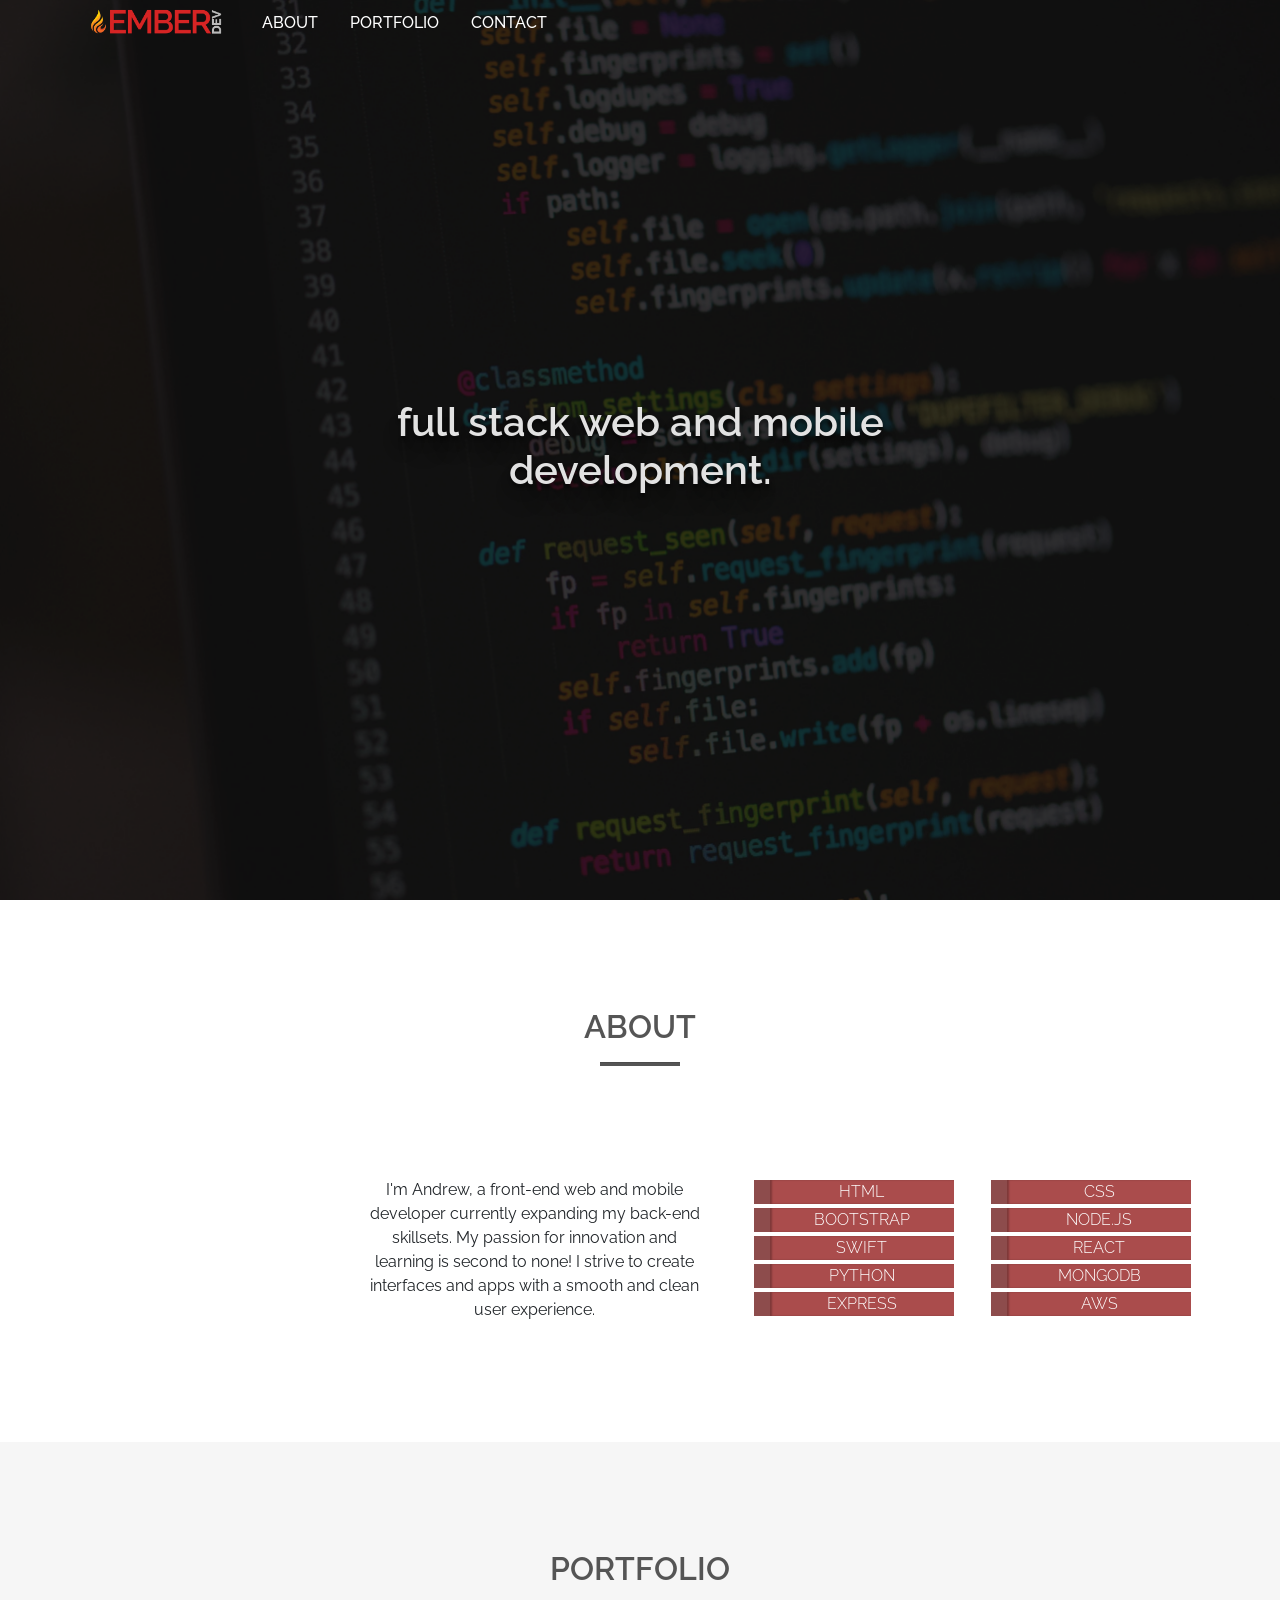
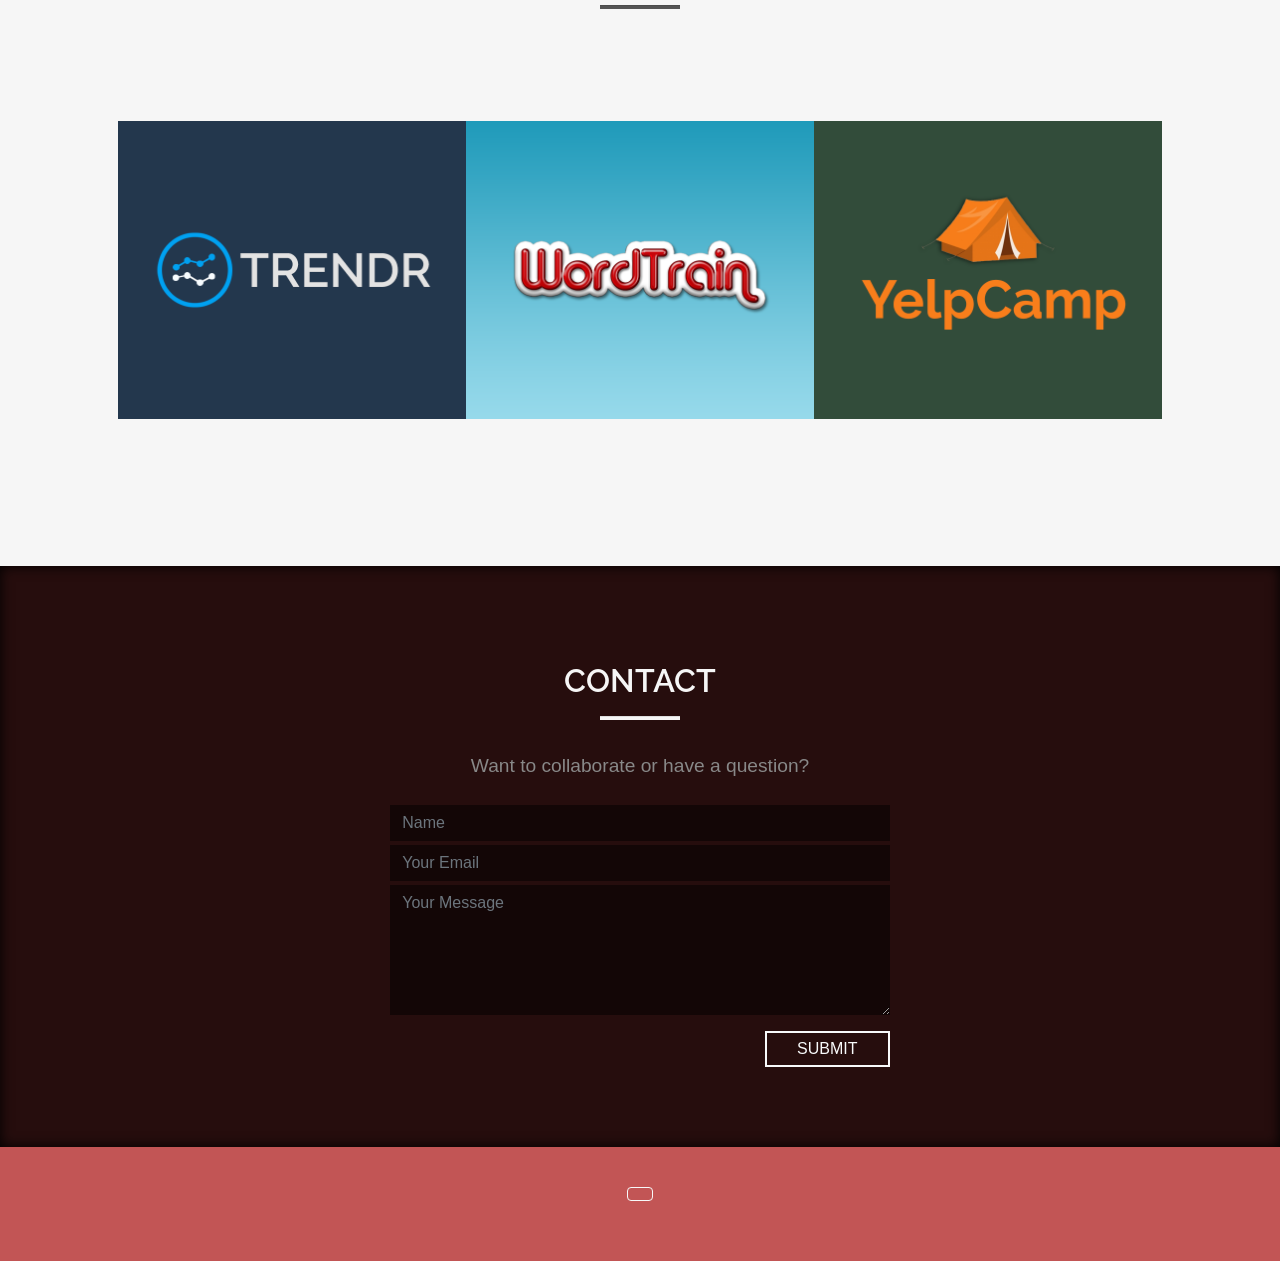
==== commit cfa0f325: "contact animation, navigation link handling complete - v1.0" ====
--- a/index.html
+++ b/index.html
@@ -38,15 +38,6 @@
         <!-- Modal content -->
         <div class="d-flex flex-row modal-content">
             <div class="flex-fill px-0 gallery">
-                <!-- <div class="window">
-                    <div id="carousel" style="left: -281px;">
-                        <div class="slide"></div>
-                        <div class="slide"></div>
-                        <div class="slide"></div>
-                    </div>
-                    <span class="iconify" data-icon="el:chevron-left" data-inline="false"></span>
-                    <span class="iconify" data-icon="el:chevron-right" data-inline="false"></span>
-                </div> -->
                 <div id="carouselControl" class="carousel slide" data-ride="carousel" data-interval="8000">
                     <div class="carousel-inner">
                         <div class="carousel-item active">
@@ -90,6 +81,18 @@
         <div class="container">
             <a href="./" class="navbar-brand"><img class="img-fluid" src="./assets/images/ember_logo_red.png" alt=""
                     id='brandImage'></a>
+            <ul class="navbar-nav mr-auto align-items-center" id="page-links">
+                <li class="nav-item px-3">
+                    <div class="section-link" destination="about">ABOUT</div>
+                </li>
+                <li class="nav-item px-3">
+                    <div class="section-link" destination="projects">PORTFOLIO</div>
+                </li>
+                <li class="nav-item px-3">
+                    <div class="section-link" destination="contact">CONTACT</div>
+                </li>
+
+            </ul>
             <div class="navbar-nav ml-auto">
                 <div class="row mr-0" id="headerSocials">
                     <a class="nav-item nav-link" id="githubLink" href="https://github.com/rodgersandrew"
@@ -235,7 +238,7 @@
     <section class="text-center" id="projects">
         <div class="container">
             <div class="py-5" id="projectsHeader">
-                <h2 class="sectionTitle" id="projectsTitle">PROJECTS</h2>
+                <h2 class="sectionTitle" id="projectsTitle">PORTFOLIO</h2>
                 <hr class="divider" id="projectsRule">
             </div>
             <div class="row mt-5 px-5">
@@ -274,30 +277,33 @@
     </section>
 
     <!-- Contact Section -->
-    <div class="contact bg-dark">
+    <div class="contact" id="contact">
         <section class="text-center">
-            <div class="py-5" id="contactHeader">
+            <div class="py-3" id="contactHeader">
                 <h2 class="sectionTitle" id="contactTitle">CONTACT</h2>
                 <hr class="divider" id="contactRule">
             </div>
+            <div class="question mb-4" id="contactQuestion">Want to collaborate or have a question?</div>
             <div class="container d-flex justify-content-center">
-                <form class="w-50" id="contact-form">
+                <form id="contact-form" action="https://formspree.io/xvogpezd" method="POST">
                     <div class="form-group">
                         <input class="form-control mb-1" placeholder="Name" type="text" name="name" required="">
                         <input class="form-control mb-1" placeholder="Your Email" type="email" name="email" required="">
                         <textarea class="form-control" placeholder="Your Message" type="text" name="message"></textarea>
                     </div>
-                    <div id="success">
-                        <div>Your message was sent successfully. Thank you!
-                            <span id="close" class="mdi mdi-close"></span>
-                        </div>
-                    </div>
-                    <input class="btn btn-outline-light" type="submit" id="submit" value="SUBMIT">
+                    <p id="form-status"></p>
+                    <!-- <input class="btn btn-outline-light" type="submit" id="submit" value="SUBMIT"> -->
+                    <button class="btn btn-outline-light" id="submit">SUBMIT</button>
                 </form>
             </div>
         </section>
     </div>
 
+    <footer class="d-flex text-center justify-content-center">
+        <div class="btn d-flex btn-outline-light justify-content-center align-items-center"><span class="iconify"
+                id='to-top-btn' data-icon="mdi:arrow-collapse-up" data-inline="false" data-flip="horizontal"></span>
+        </div>
+    </footer>
 
 
 
--- a/styles/main.css
+++ b/styles/main.css
@@ -89,6 +89,29 @@
   color: #333;
 }
 
+.navbar #page-links {
+  display: none;
+  opacity: 0;
+}
+
+.nav-item .section-link {
+  font-family: 'Raleway', sans-serif;
+  font-weight: 500;
+  font-size: 1rem;
+  line-height: 1.2;
+  color: #fff;
+  transition: color 0.3s;
+}
+
+nav .active {
+  border-bottom: 1px solid #fff
+}
+
+.nav-item div:hover:not(.active) {
+  color: #222;
+  cursor: pointer;
+}
+
 #github {
   color: #9452f7;
 }
@@ -188,11 +211,23 @@
 }
 
 .contact {
-  padding-top: 60px;
+  padding-top: 80px;
   padding-bottom: 80px;
   -webkit-box-shadow: inset 0px 0px 13px 0px rgba(0, 0, 0, 1);
   -moz-box-shadow: inset 0px 0px 13px 0px rgba(0, 0, 0, 1);
   box-shadow: inset 0px 0px 13px 0px rgba(0, 0, 0, 1);
+  background-color: #260d0d;
+}
+
+.contact .question {
+  font-family: 'Quicksand', sans-serif;
+  font-weight: 400;
+  font-size: 1.2rem;
+  color: #888;
+}
+
+#contact-form {
+  width: 45%;
 }
 
 .contact .form-group {
@@ -200,8 +235,8 @@
 }
 
 .contact .form-control {
-  background-color: #333;
-  border: 0px solid #555;
+  background-color: #130606;
+  border: 0px solid rgba(255, 255, 255, .1);
   border-radius: 0;
   color: #f6f6f6;
 }
@@ -220,6 +255,10 @@
   padding-bottom: 0.25rem;
 }
 
+.contact textarea {
+  min-height: 130px;
+}
+
 .divider {
   width: 80px;
   height: 3px;
@@ -241,6 +280,10 @@
   background-color: #f6f6f6;
 }
 
+#form-status {
+  color: #f6f6f6;
+}
+
 .projectCard {
   background-color: #f6f6f6;
   min-height: 325px;
@@ -262,6 +305,29 @@
   width: 35%;
   z-index: 1;
   opacity: 0;
+}
+
+
+footer {
+  background: #C25555;
+  padding: 40px 0 60px 0;
+  position: relative;
+}
+
+/* footer div .btn{
+  height: 50px;
+  width: 50px;
+  padding: 0;
+} */
+
+footer .iconify {
+  font-size: 2.5rem;
+  border-radius: 100%;
+  color: #fff;
+}
+
+footer div:hover .iconify{
+  color: #C25555;
 }
 
 /* Shadows */
@@ -378,4 +444,4 @@
   color: rgb(116, 24, 24);
   text-decoration: none;
   cursor: pointer;
-}
+}
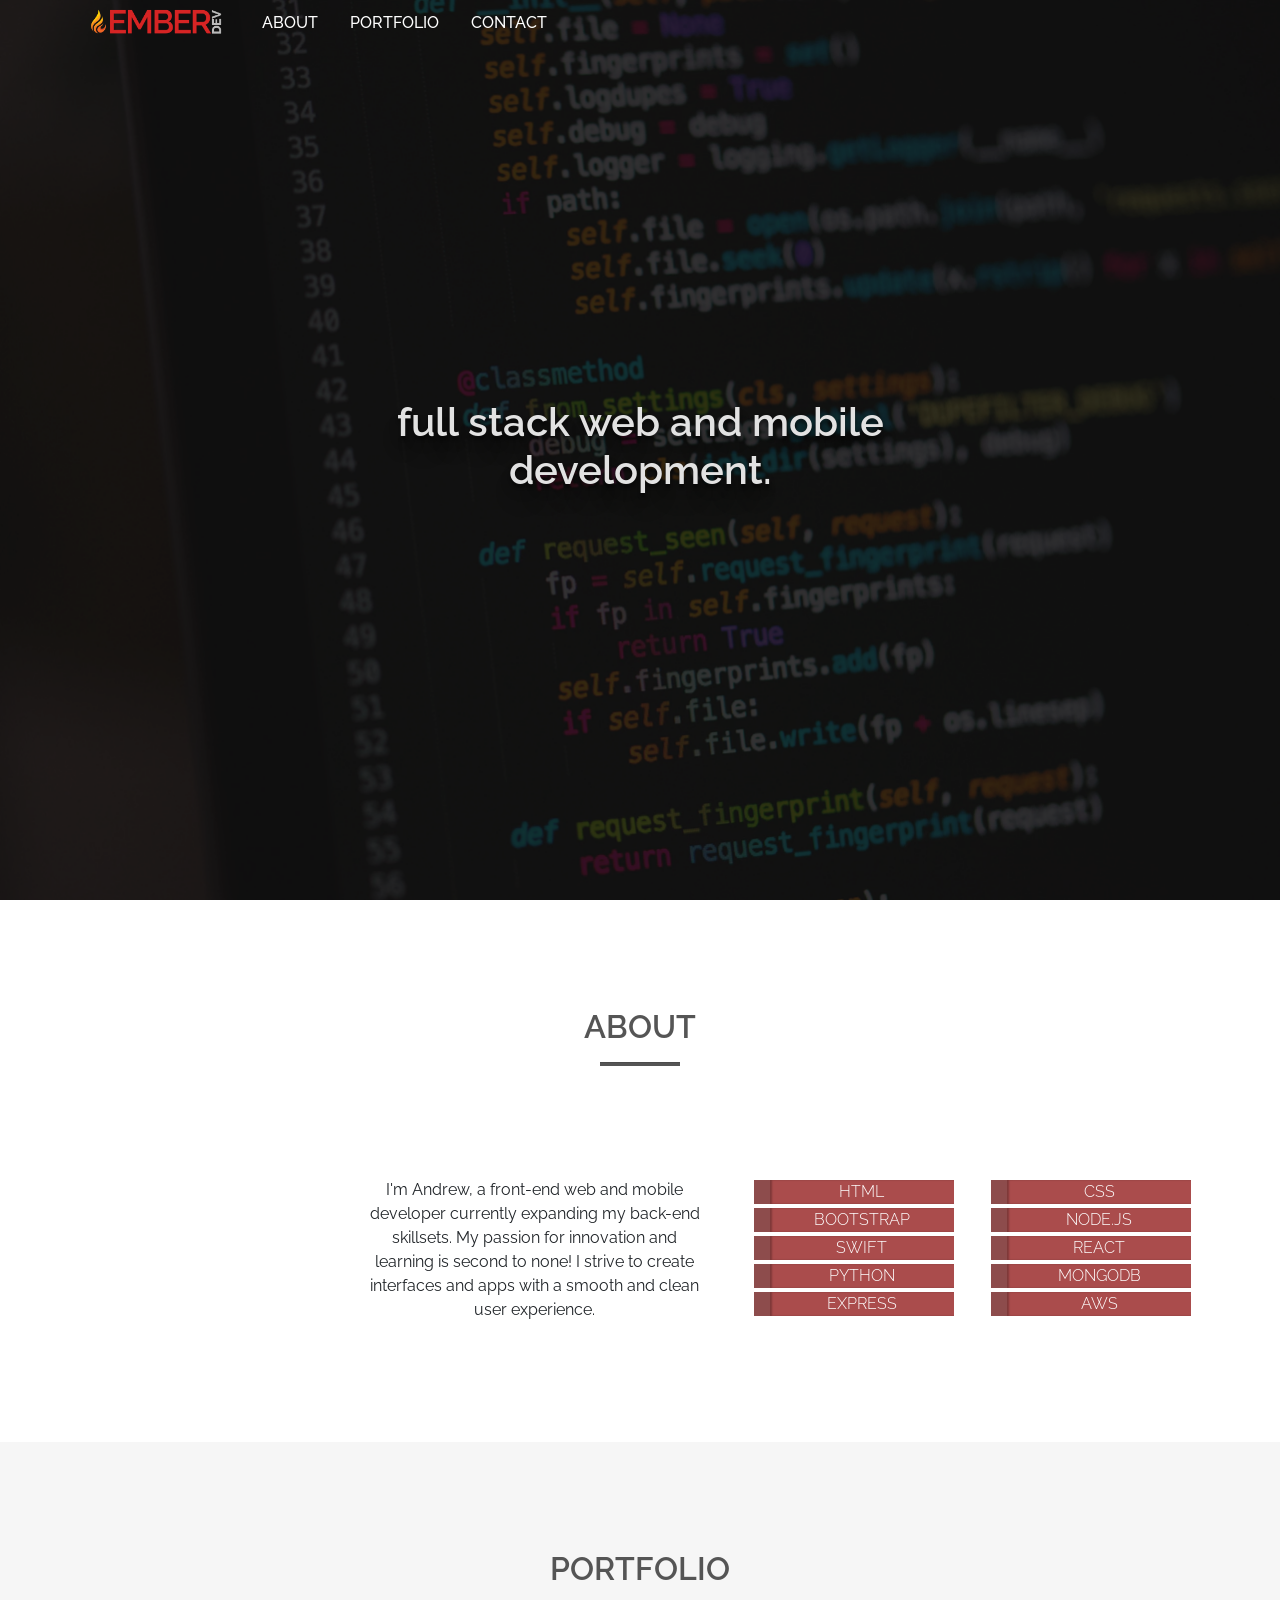
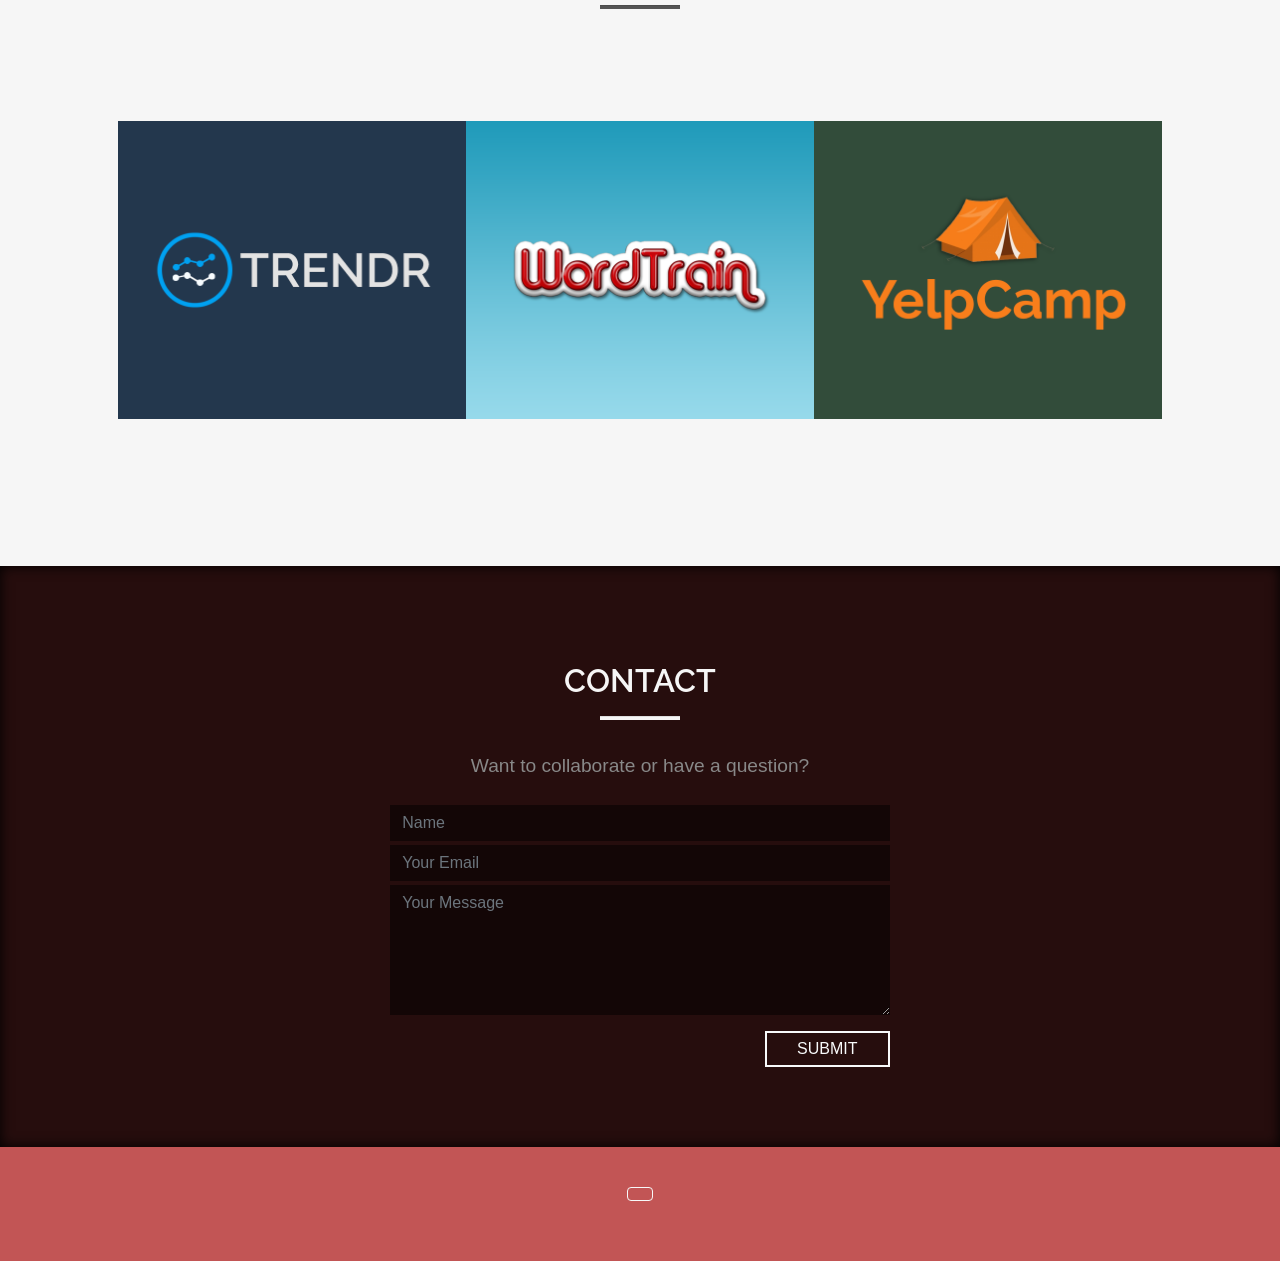
==== commit bb79a4dd: "added google analytics" ====
--- a/index.html
+++ b/index.html
@@ -2,6 +2,19 @@
 <html lang="en">
 
 <head>
+    <!-- Global site tag (gtag.js) - Google Analytics -->
+    <script async src="https://www.googletagmanager.com/gtag/js?id=UA-151750631-1"></script>
+    <script>
+        window.dataLayer = window.dataLayer || [];
+
+        function gtag() {
+            dataLayer.push(arguments);
+        }
+        gtag('js', new Date());
+
+        gtag('config', 'UA-151750631-1');
+    </script>
+
     <!-- Required meta tags -->
     <meta charset="utf-8">
     <meta name="viewport" content="width=device-width, initial-scale=1, shrink-to-fit=no">
